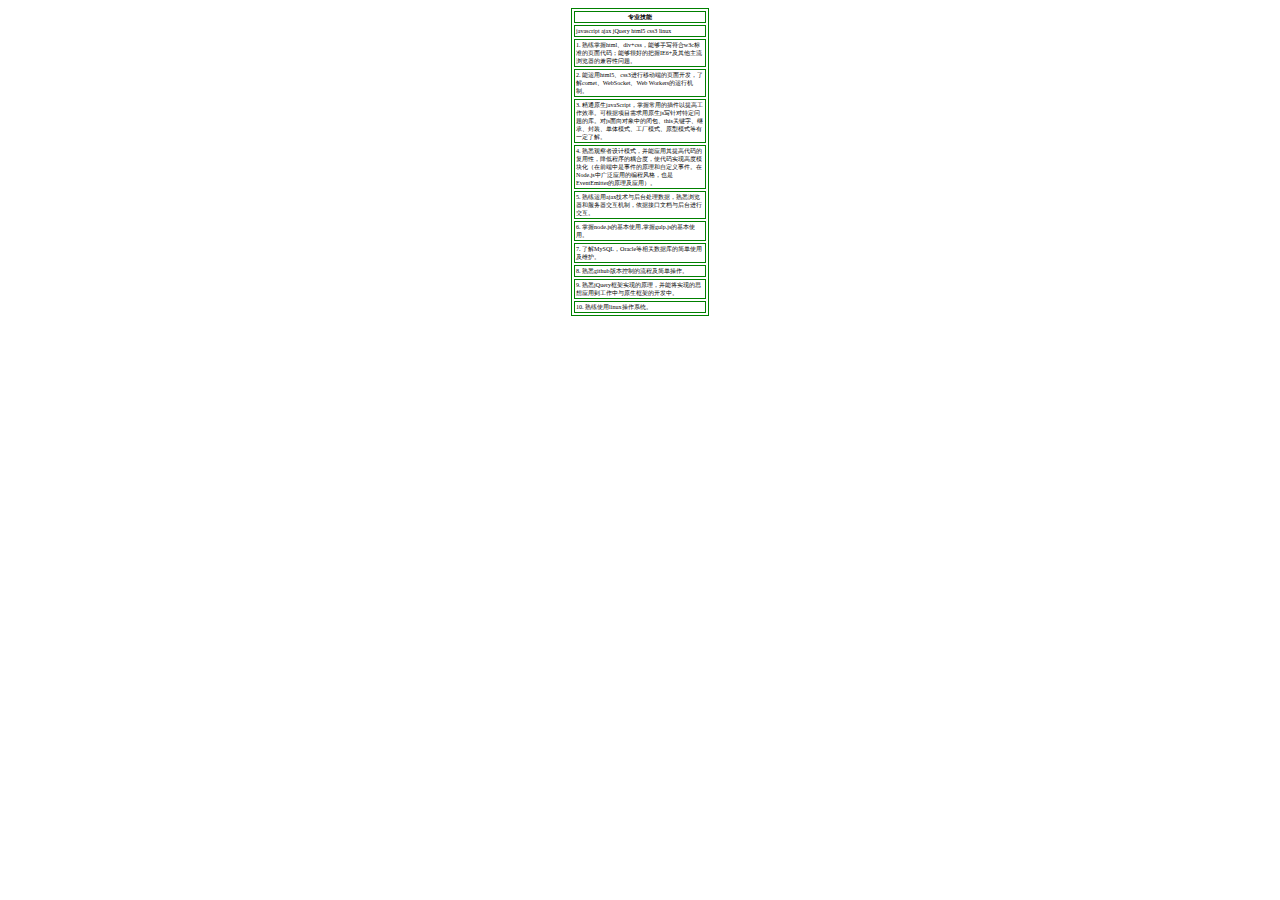
==== page2.html @ 43405529 "init repository" ====
<!DOCTYPE html>
<html>
<head>
    <meta charset="UTF-8">
    <title></title>
    <link rel="stylesheet" href="css/reset.css"/>
    <style>
        body{

        }
        table{
            border: 1px solid green;
            margin: 0.1rem auto;
            border-collapse: separate;
        }
        th,td{
            border: 1px solid green;
            width: 8rem;
            line-height: 0.5rem;
            font-size: 0.38rem;
        }
        th{
            /*position: fixed;*/
            /*top: 0.1rem;*/
            /*left: 0.875rem;*/
            text-align: center;
        }
        td{
            text-align: left;
        }
        .continue{
            background: url("images/btnRight.png") no-repeat;
            background-size: contain;
            width: 0.75rem;
            height: 0.5rem;
            position: fixed;
            bottom: 0.1rem;
            left: 4.6rem;
        }

    </style>
</head>
<body>
<section id="page2">
    <div>
        <table>
            <tr>
                <th>专业技能</th>
            </tr>
            <tr>
                <td class="lable">javascript  ajax  jQuery  html5  css3  linux</td>
            </tr>
            <tr>
                <td>1.	熟练掌握html、div+css，能够手写符合w3c标准的页面代码；能够很好的把握IE6+及其他主流浏览器的兼容性问题。</td>

            </tr>
               <tr>
            <td>2.	能运用html5、css3进行移动端的页面开发，了解comet、WebSocket、Web Workers的运行机制。</td>
        </tr>
                <tr><td>3.	精通原生javaScript，掌握常用的插件以提高工作效率。可根据项目需求用原生js写针对特定问题的库。对js面向对象中的闭包、this关键字、继承、封装、单体模式、工厂模式、原型模式等有一定了解。</td></tr>
                <tr><td>4.	熟悉观察者设计模式，并能应用其提高代码的复用性，降低程序的耦合度，使代码实现高度模块化（在前端中是事件的原理和自定义事件。在Node.js中广泛应用的编程风格，也是EventEmitter的原理及应用）。</td></tr>
                <tr>
                    <td>5.	熟练运用ajax技术与后台处理数据，熟悉浏览器和服务器交互机制，依据接口文档与后台进行交互。</td>
                </tr>
            <tr>
                <td>6.	掌握node.js的基本使用,掌握gulp.js的基本使用。</td>
            </tr><tr>
            <td>7.	了解MySQL，Oracle等相关数据库的简单使用及维护。</td>
        </tr>
<tr> <td>8.	熟悉github版本控制的流程及简单操作。</td></tr>
                <tr><td>9.	熟悉jQuery框架实现的原理，并能将实现的思想应用到工作中与原生框架的开发中。</td></tr>
               <tr> <td>10.	熟练使用linux操作系统。</td></tr>


        </table>
    </div>
    <div class="continue page1"></div>
</section>

</body>
</html>
<script src="js/public.js" type="text/javascript"></script>
<script></script>
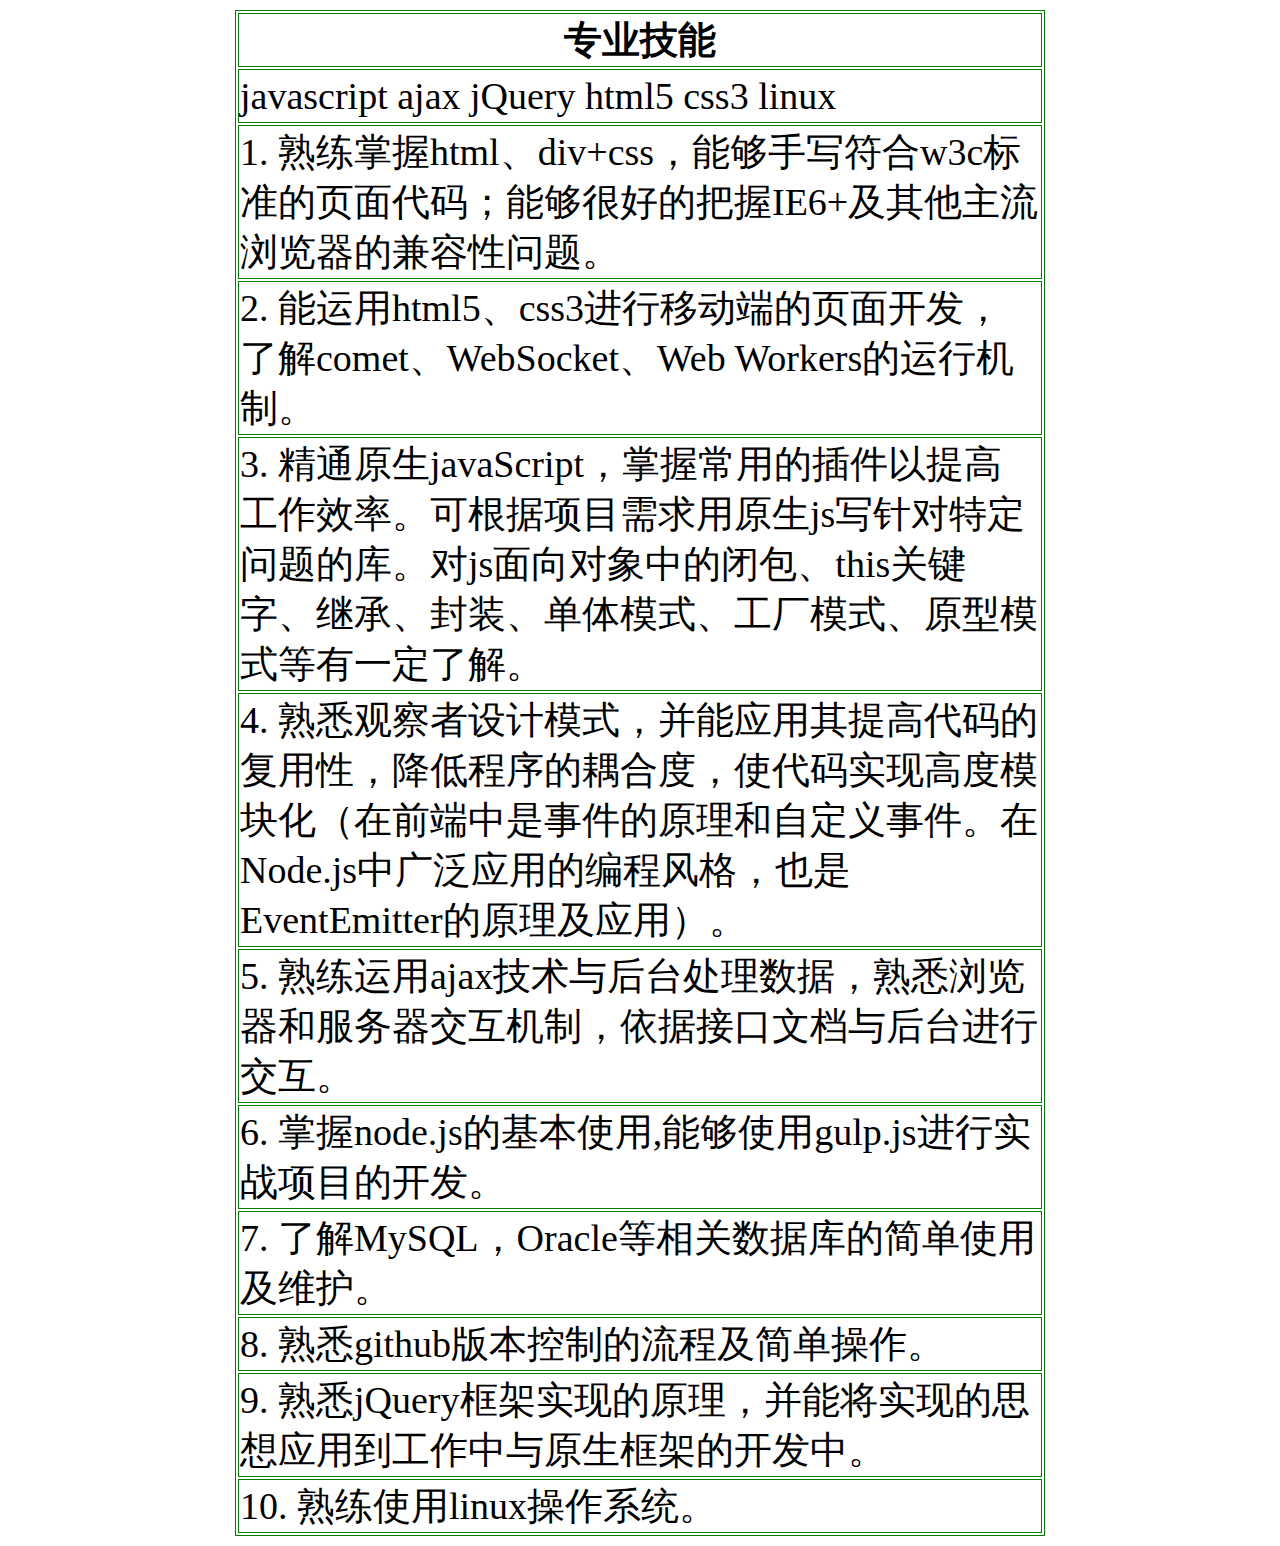
==== commit 4482491b: "init repository" ====
--- a/page2.html
+++ b/page2.html
@@ -63,7 +63,7 @@
                     <td>5.	熟练运用ajax技术与后台处理数据，熟悉浏览器和服务器交互机制，依据接口文档与后台进行交互。</td>
                 </tr>
             <tr>
-                <td>6.	掌握node.js的基本使用,掌握gulp.js的基本使用。</td>
+                <td>6.	掌握node.js的基本使用,能够使用gulp.js进行实战项目的开发。</td>
             </tr><tr>
             <td>7.	了解MySQL，Oracle等相关数据库的简单使用及维护。</td>
         </tr>
